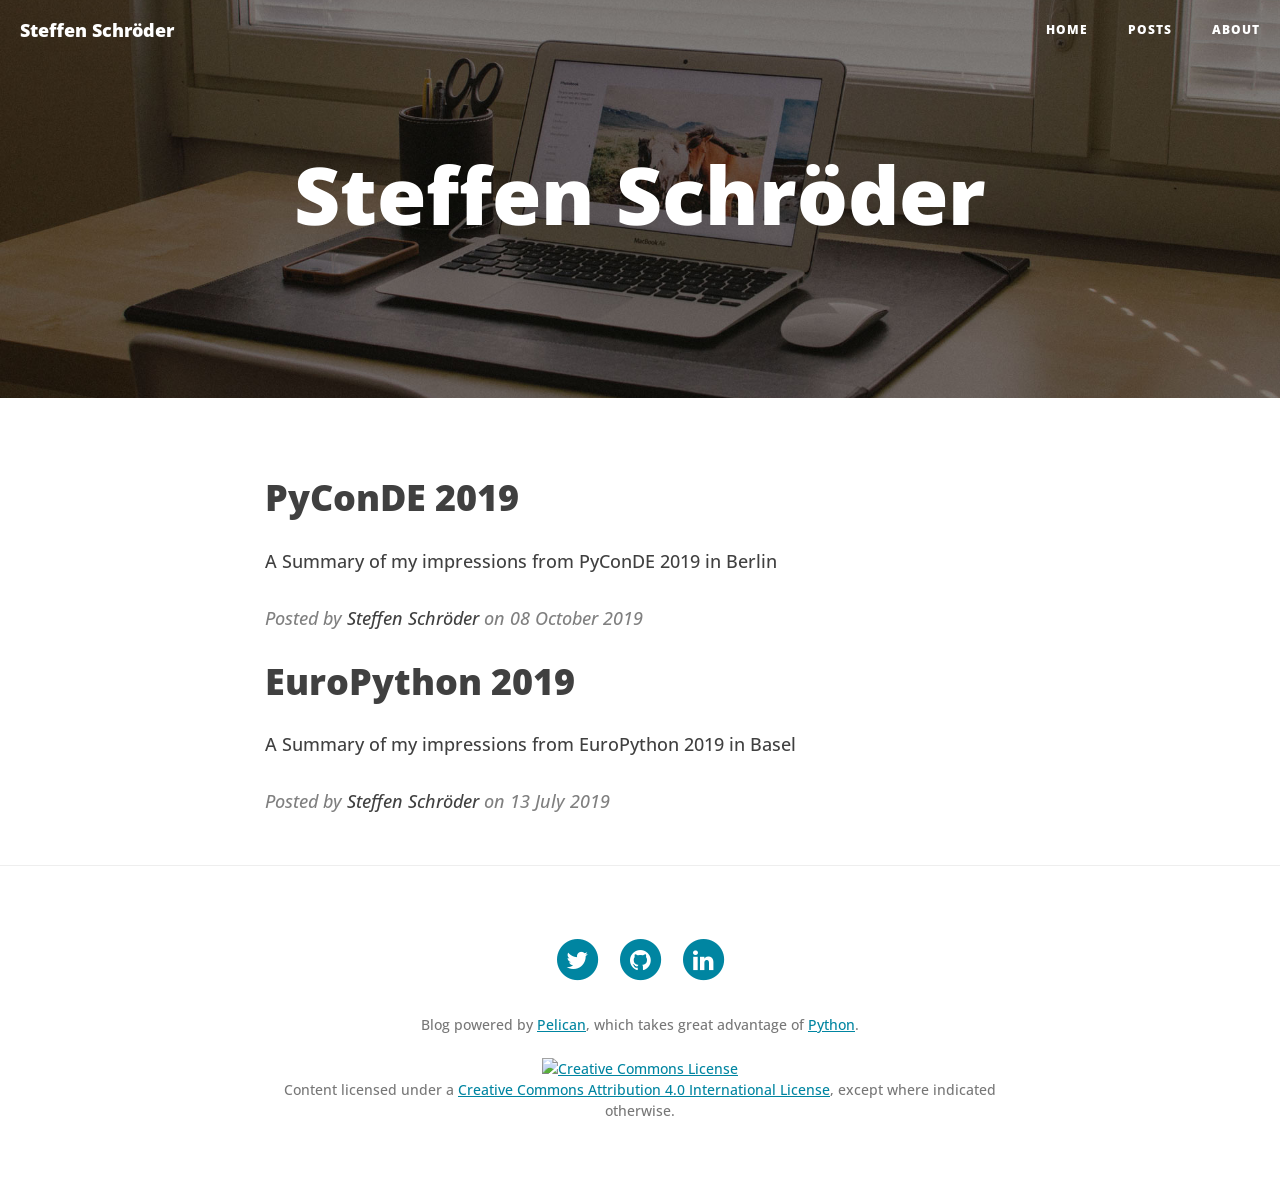
==== index.html @ ef070670 "[ci skip] Automated deployment to GitHub Pages on 1715719997330" ====
<!DOCTYPE html>
<html lang="en">

<head>
        <meta charset="utf-8">
        <meta http-equiv="X-UA-Compatible" content="IE=edge">
        <meta name="viewport" content="width=device-width, initial-scale=1">


        <title>Steffen Schröder</title>

        <!-- Bootstrap Core CSS -->
        <link href="/theme/css/bootstrap.min.css" rel="stylesheet">

        <!-- Custom CSS -->
        <link href="/theme/css/clean-blog.min.css" rel="stylesheet">

        <!-- Code highlight color scheme -->
            <link href="/theme/css/code_blocks/monokai.css" rel="stylesheet">

            <!-- CSS specified by the user -->
            <link href="/theme/css/custom.css" rel="stylesheet">

        <!-- Custom Fonts -->
        <link href="https://maxcdn.bootstrapcdn.com/font-awesome/4.7.0/css/font-awesome.min.css" rel="stylesheet" type="text/css">
        <link href='https://fonts.googleapis.com/css?family=Lora:400,700,400italic,700italic' rel='stylesheet' type='text/css'>
        <link href='https://fonts.googleapis.com/css?family=Open+Sans:300italic,400italic,600italic,700italic,800italic,400,300,600,700,800' rel='stylesheet' type='text/css'>

        <!-- HTML5 Shim and Respond.js IE8 support of HTML5 elements and media queries -->
        <!-- WARNING: Respond.js doesn't work if you view the page via file:// -->
        <!--[if lt IE 9]>
            <script src="https://oss.maxcdn.com/libs/html5shiv/3.7.0/html5shiv.js"></script>
            <script src="https://oss.maxcdn.com/libs/respond.js/1.4.2/respond.min.js"></script>
        <![endif]-->

                <meta property="og:locale" content="usa">
                <meta property="og:locale" content="en_US">
		<meta property="og:site_name" content="Steffen Schröder">
            <meta name="twitter:card" content="summary_large_image">
            <meta name="twitter:site" content="@st_schroeder">
            <meta name="twitter:title" content="Steffen Schröder">
            <meta name="twitter:description" content="View the blog.">
                <meta name="twitter:image" content="/theme/images/post-bg.jpg">
</head>


    <!-- Navigation -->
    <nav class="navbar navbar-default navbar-custom navbar-fixed-top">
        <div class="container-fluid">
            <!-- Brand and toggle get grouped for better mobile display -->
            <div class="navbar-header page-scroll">
                <button type="button" class="navbar-toggle" data-toggle="collapse" data-target="#bs-example-navbar-collapse-1">
                    <span class="sr-only">Toggle navigation</span>
                    <span class="icon-bar"></span>
                    <span class="icon-bar"></span>
                    <span class="icon-bar"></span>
                </button>
                <a class="navbar-brand" href="/">Steffen Schröder</a>
            </div>

            <!-- Collect the nav links, forms, and other content for toggling -->
            <div class="collapse navbar-collapse" id="bs-example-navbar-collapse-1">
                <ul class="nav navbar-nav navbar-right">
                        <li><a href="/">Home</a></li>
                        <li><a href="/archives">Posts</a></li>

                            <li><a href="/about/">About</a></li>
                </ul>
            </div>
            <!-- /.navbar-collapse -->
        </div>
        <!-- /.container -->
    </nav>

    <!-- Page Header -->
    <!-- Set your background image for this header on the line below. -->
        <header class="intro-header" style="background-image: url('/theme/images/home-bg.jpg')">
        <div class="container">
            <div class="row">
                <div class="col-lg-8 col-lg-offset-2 col-md-10 col-md-offset-1">
                    <div class="page-heading">
                        <h1>Steffen Schröder</h1>
                    </div>
                </div>
            </div>
        </div>
    </header>

    <!-- Main Content -->
    <div class="container">
        <div class="row">
            <div class="col-lg-8 col-lg-offset-2 col-md-10 col-md-offset-1">
        <div class="post-preview">
            <a href="/posts/2019/pyconde-2019.html" rel="bookmark" title="Permalink to PyConDE 2019">
                <h2 class="post-title">
                    PyConDE 2019
                </h2>
            </a>
                <p class="article-summary">
                    A Summary of my impressions from PyConDE 2019 in Berlin
                </p>
            <p class="post-meta">Posted by
                    <a href="/author/steffen-schroder.html">Steffen Schröder</a>
                 on 08 October 2019
            </p>
        </div>
        <div class="post-preview">
            <a href="/posts/2019/europython-2019.html" rel="bookmark" title="Permalink to EuroPython 2019">
                <h2 class="post-title">
                    EuroPython 2019
                </h2>
            </a>
                <p class="article-summary">
                    A Summary of my impressions from EuroPython 2019 in Basel
                </p>
            <p class="post-meta">Posted by
                    <a href="/author/steffen-schroder.html">Steffen Schröder</a>
                 on 13 July 2019
            </p>
        </div>

            </div>
        </div>
    </div>

    <hr>

    <!-- Footer -->
    <footer>
        <div class="container">
            <div class="row">
                <div class="col-lg-8 col-lg-offset-2 col-md-10 col-md-offset-1">
                    <ul class="list-inline text-center">
                            <li>
                                <a href="http://twitter.com/st_schroeder">
                                    <span class="fa-stack fa-lg">
                                        <i class="fa fa-circle fa-stack-2x"></i>
                                        <i class="fa fa-twitter fa-stack-1x fa-inverse"></i>
                                    </span>
                                </a>
                            </li>
                            <li>
                                <a href="http://github.com/steffenschroeder">
                                    <span class="fa-stack fa-lg">
                                        <i class="fa fa-circle fa-stack-2x"></i>
                                        <i class="fa fa-github fa-stack-1x fa-inverse"></i>
                                    </span>
                                </a>
                            </li>
                            <li>
                                <a href="http://www.linkedin.com/in/steffenschroeder">
                                    <span class="fa-stack fa-lg">
                                        <i class="fa fa-circle fa-stack-2x"></i>
                                        <i class="fa fa-linkedin fa-stack-1x fa-inverse"></i>
                                    </span>
                                </a>
                            </li>
                    </ul>
<p class="copyright text-muted">
    Blog powered by <a href="http://getpelican.com">Pelican</a>,
    which takes great advantage of <a href="http://python.org">Python</a>. <br />          <br/>
  <a rel="license" href="http://creativecommons.org/licenses/by/4.0/"><img alt="Creative Commons License" style="border-width:0" src="//i.creativecommons.org/l/by/4.0/80x15.png" /></a>
  <br/>
    Content
  licensed under a <a rel="license" href="http://creativecommons.org/licenses/by/4.0/">Creative Commons Attribution 4.0 International License</a>, except where indicated otherwise.

</p>                </div>
            </div>
        </div>
    </footer>

    <!-- jQuery -->
    <script src="/theme/js/jquery.min.js"></script>

    <!-- Bootstrap Core JavaScript -->
    <script src="/theme/js/bootstrap.min.js"></script>

        <!-- Custom Theme JavaScript -->
        <script src="/theme/js/clean-blog.min.js"></script>

</body>

</html>
---- theme/css/clean-blog.min.css ----
/*!
 * Clean Blog v1.0.0 (http://startbootstrap.com)
 * Copyright 2014 Start Bootstrap
 * Licensed under Apache 2.0 (https://github.com/IronSummitMedia/startbootstrap/blob/gh-pages/LICENSE)
 */.caption,.intro-header .page-heading,.intro-header .site-heading,footer .copyright{text-align:center}body{font-family:'Open Sans',Lora,'Times New Roman',serif;font-size:18px;font-weight:500;color:#404040;webkit-tap-highlight-color:#0085a1}.intro-header .page-heading .subheading,.intro-header .post-heading .subheading,.intro-header .site-heading .subheading,.navbar-custom,h1,h2,h3,h4,h5,h6{font-family:'Open Sans','Helvetica Neue',Helvetica,Arial,sans-serif}p{line-height:1.5;margin:30px 0}p a{text-decoration:underline}h1,h2,h3,h4,h5,h6{font-weight:800}a{color:#0085a1}a:focus,a:hover{color:#0057a2}a img:focus,a img:hover{cursor:zoom-in}blockquote{color:grey;font-style:italic}pre{background-color:transparent;font-size:16px}hr.small{max-width:100px;margin:15px auto;border-width:4px;border-color:#fff}.navbar-custom{position:absolute;top:0;left:0;width:100%;z-index:3}.navbar-custom .navbar-brand{font-weight:800}.navbar-custom .nav li a{text-transform:uppercase;font-size:12px;font-weight:800;letter-spacing:1px}@media only screen and (min-width:768px){.navbar-custom{background:0 0;border-bottom:1px solid transparent}.navbar-custom .navbar-brand{color:#fff;padding:20px}.navbar-custom .navbar-brand:focus,.navbar-custom .navbar-brand:hover{color:rgba(255,255,255,.8)}.navbar-custom .nav li a{color:#fff;padding:20px}.navbar-custom .nav li a:focus,.navbar-custom .nav li a:hover{color:rgba(255,255,255,.8)}}@media only screen and (min-width:1170px){.navbar-custom{-webkit-transition:background-color .3s;-moz-transition:background-color .3s;transition:background-color .3s;-webkit-transform:translate3d(0,0,0);-moz-transform:translate3d(0,0,0);-ms-transform:translate3d(0,0,0);-o-transform:translate3d(0,0,0);transform:translate3d(0,0,0);-webkit-backface-visibility:hidden;backface-visibility:hidden}.navbar-custom.is-fixed{position:fixed;top:-61px;background-color:rgba(255,255,255,.9);border-bottom:1px solid #f2f2f2;-webkit-transition:-webkit-transform .3s;-moz-transition:-moz-transform .3s;transition:transform .3s}.navbar-custom.is-fixed .navbar-brand{color:#404040}.navbar-custom.is-fixed .navbar-brand:focus,.navbar-custom.is-fixed .navbar-brand:hover{color:#0085a1}.navbar-custom.is-fixed .nav li a{color:#404040}.navbar-custom.is-fixed .nav li a:focus,.navbar-custom.is-fixed .nav li a:hover{color:#0085a1}.navbar-custom.is-visible{-webkit-transform:translate3d(0,100%,0);-moz-transform:translate3d(0,100%,0);-ms-transform:translate3d(0,100%,0);-o-transform:translate3d(0,100%,0);transform:translate3d(0,100%,0)}}.intro-header{background:center center no-repeat;-webkit-background-size:cover;-moz-background-size:cover;background-size:cover;-o-background-size:cover;margin-bottom:50px}.intro-header .page-heading,.intro-header .post-heading,.intro-header .site-heading{padding:100px 0 50px;color:#fff}.intro-header .page-heading h1,.intro-header .site-heading h1{margin-top:0;font-size:50px}.intro-header .page-heading .subheading,.intro-header .site-heading .subheading{font-size:24px;line-height:1.1,display: block;font-weight:300;margin:10px 0 0}@media only screen and (min-width:768px){.intro-header .page-heading,.intro-header .post-heading,.intro-header .site-heading{padding:150px 0}.intro-header .page-heading h1,.intro-header .site-heading h1{font-size:80px}}.intro-header .post-heading h1{font-size:35px}.intro-header .post-heading .meta,.intro-header .post-heading .subheading{line-height:1.1;display:block}.intro-header .post-heading .subheading{font-size:24px;margin:10px 0 30px;font-weight:600}.intro-header .post-heading .meta{font-family:Lora,'Times New Roman',serif;font-style:italic;font-weight:300;font-size:20px}.intro-header .post-heading .meta a{color:#fff}@media only screen and (min-width:768px){.intro-header .post-heading h1{font-size:55px}.intro-header .post-heading .subheading{font-size:30px}}.post-preview>a{color:#404040}.post-preview>a:focus,.post-preview>a:hover{text-decoration:none;color:#0085a1}.post-preview>a>.post-title{font-size:30px;margin-top:30px;margin-bottom:10px}.post-preview>a>.post-subtitle{margin:0 0 10px;font-weight:300}.post-preview>.post-meta{color:grey;font-size:18px;font-style:italic;margin-top:0}.post-preview>.post-meta>a{text-decoration:none;color:#404040}.post-preview>.post-meta>a:focus,.post-preview>.post-meta>a:hover{color:#0085a1;text-decoration:underline}@media only screen and (min-width:768px){.post-preview>a>.post-title{font-size:36px}}.section-heading{font-size:36px;margin-top:60px;font-weight:700}.btn,.pager li>a,.pager li>span{font-family:'Open Sans','Helvetica Neue',Helvetica,Arial,sans-serif;text-transform:uppercase;font-weight:800;letter-spacing:1px}.caption{font-size:14px;padding:10px;font-style:italic;margin:0;display:block;border-bottom-right-radius:5px;border-bottom-left-radius:5px}footer{padding:50px 0 65px}footer .list-inline{margin:0;padding:0}footer .copyright{font-size:14px;margin-bottom:0}.floating-label-form-group{font-size:14px;position:relative;margin-bottom:0;padding-bottom:.5em;border-bottom:1px solid #eee}.floating-label-form-group input,.floating-label-form-group textarea{z-index:1;position:relative;padding-right:0;padding-left:0;border:none;border-radius:0;font-size:1.5em;background:0 0;box-shadow:none!important;resize:none}.floating-label-form-group label{display:block;z-index:0;position:relative;top:2em;margin:0;font-size:.85em;line-height:1.764705882em;vertical-align:middle;vertical-align:baseline;opacity:0;-webkit-transition:top .3s ease,opacity .3s ease;-moz-transition:top .3s ease,opacity .3s ease;-ms-transition:top .3s ease,opacity .3s ease;transition:top .3s ease,opacity .3s ease}.floating-label-form-group::not(:first-child){padding-left:14px;border-left:1px solid #eee}.floating-label-form-group-with-value label{top:0;opacity:1}.floating-label-form-group-with-focus label{color:#0085a1}form .row:first-child .floating-label-form-group{border-top:1px solid #eee}.btn{font-size:14px;border-radius:0;padding:15px 25px}.btn-lg{font-size:16px;padding:25px 35px}.btn-default:focus,.btn-default:hover{background-color:#0085a1;border:1px solid #0085a1;color:#fff}.pager{margin:20px 0 0}.pager li>a,.pager li>span{font-size:14px;padding:15px 25px;background-color:#fff;border-radius:0}.pager li>a:focus,.pager li>a:hover{color:#fff;background-color:#0085a1;border:1px solid #0085a1}.pager .disabled>a,.pager .disabled>a:focus,.pager .disabled>a:hover,.pager .disabled>span{color:grey;background-color:#404040;cursor:not-allowed}::-moz-selection{color:#fff;text-shadow:none;background:#0085a1}::selection{color:#fff;text-shadow:none;background:#0085a1}img{max-width:100%;height:auto;width:auto\9}img::selection{color:#fff;background:0 0}img::-moz-selection{color:#fff;background:0 0}
---- theme/css/code_blocks/monokai.css ----
pre{white-space:pre;overflow:auto;word-wrap:normal;-moz-border-radius:3px;-webkit-border-radius:3px;border-radius:3px;padding:20px;background:#343642;color:#C1C2C3}.hll{background-color:#49483e}.c{color:#75715e}.err{color:#960050;background-color:#1e0010}.k{color:#66d9ef}.l{color:#ae81ff}.n{color:#f8f8f2}.o{color:#f92672}.p{color:#f8f8f2}.cm{color:#75715e}.cp{color:#75715e}.c1{color:#75715e}.cs{color:#75715e}.ge{font-style:italic}.gs{font-weight:700}.kc{color:#66d9ef}.kd{color:#66d9ef}.kn{color:#f92672}.kp{color:#66d9ef}.kr{color:#66d9ef}.kt{color:#66d9ef}.ld{color:#e6db74}.m{color:#ae81ff}.s{color:#e6db74}.na{color:#a6e22e}.nb{color:#f8f8f2}.nc{color:#a6e22e}.no{color:#66d9ef}.nd{color:#a6e22e}.ni{color:#f8f8f2}.ne{color:#a6e22e}.nf{color:#a6e22e}.nl{color:#f8f8f2}.nn{color:#f8f8f2}.nx{color:#a6e22e}.py{color:#f8f8f2}.nt{color:#f92672}.nv{color:#f8f8f2}.ow{color:#f92672}.w{color:#f8f8f2}.mf{color:#ae81ff}.mh{color:#ae81ff}.mi{color:#ae81ff}.mo{color:#ae81ff}.sb{color:#e6db74}.sc{color:#e6db74}.sd{color:#e6db74}.s2{color:#e6db74}.se{color:#ae81ff}.sh{color:#e6db74}.si{color:#e6db74}.sx{color:#e6db74}.sr{color:#e6db74}.s1{color:#e6db74}.ss{color:#e6db74}.bp{color:#f8f8f2}.vc{color:#f8f8f2}.vg{color:#f8f8f2}.vi{color:#f8f8f2}.il{color:#ae81ff}.gu{color:#75715e}.gd{color:#f92672}.gi{color:#a6e22e}
---- theme/css/custom.css ----
/* For the first paragraph, remove the to margin because block-quote has one */
blockquote p:first-of-type {
    margin-top: 0;
}
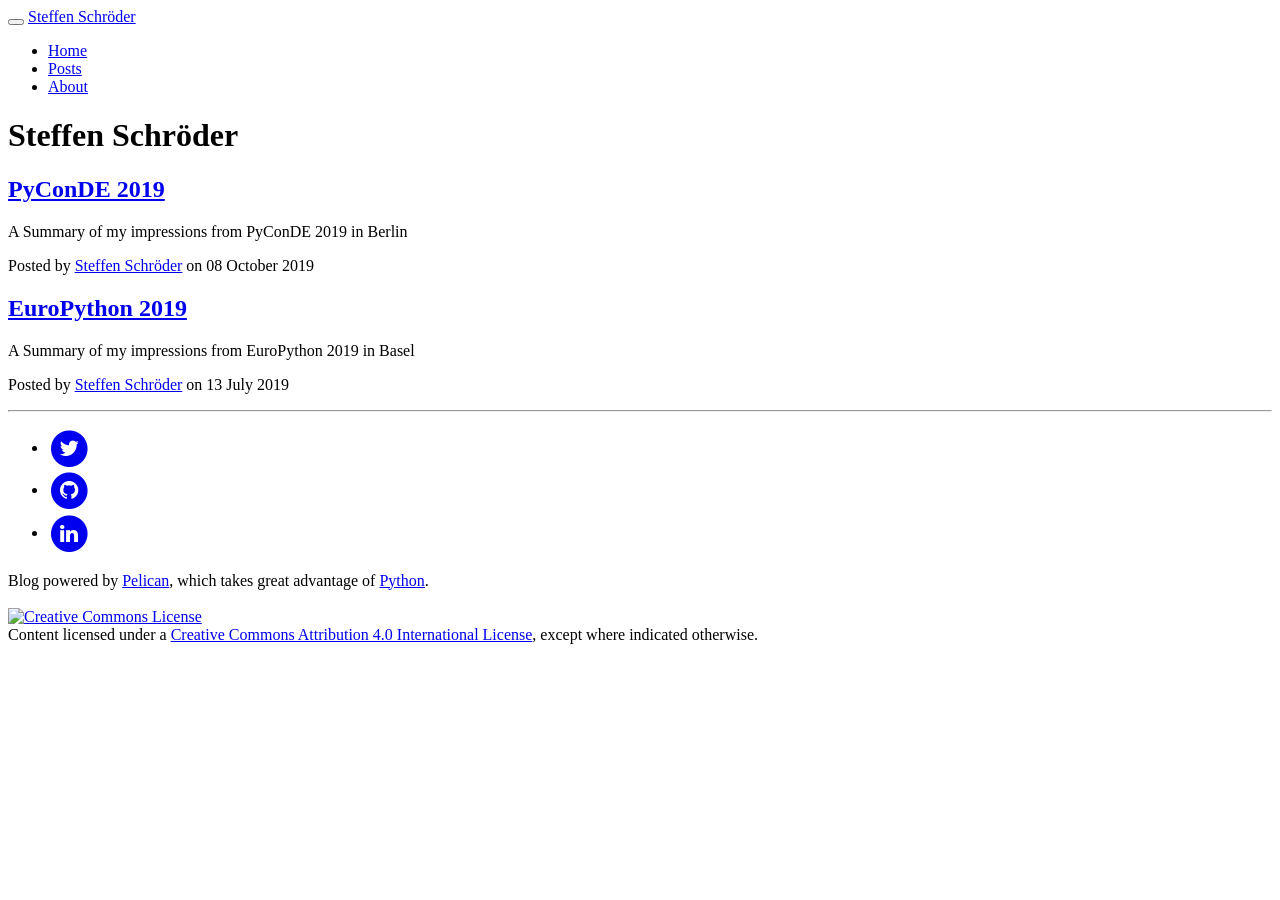
==== commit f10df57a: "deploy: 15a2004b83d7ae03614b5defe2e950d0ce5f00f3" ====
--- a/index.html
+++ b/index.html
@@ -9,17 +9,18 @@
 
         <title>Steffen Schröder</title>
 
+            <link href="https://steffen-schroeder.com/feeds/all.atom.xml" type="application/atom+xml" rel="alternate" title="Steffen Schröder Full Atom Feed" />
         <!-- Bootstrap Core CSS -->
-        <link href="/theme/css/bootstrap.min.css" rel="stylesheet">
+        <link href="https://steffen-schroeder.com/theme/css/bootstrap.min.css" rel="stylesheet">
 
         <!-- Custom CSS -->
-        <link href="/theme/css/clean-blog.min.css" rel="stylesheet">
+        <link href="https://steffen-schroeder.com/theme/css/clean-blog.min.css" rel="stylesheet">
 
         <!-- Code highlight color scheme -->
-            <link href="/theme/css/code_blocks/monokai.css" rel="stylesheet">
+            <link href="https://steffen-schroeder.com/theme/css/code_blocks/monokai.css" rel="stylesheet">
 
             <!-- CSS specified by the user -->
-            <link href="/theme/css/custom.css" rel="stylesheet">
+            <link href="https://steffen-schroeder.com/theme/css/custom.css" rel="stylesheet">
 
         <!-- Custom Fonts -->
         <link href="https://maxcdn.bootstrapcdn.com/font-awesome/4.7.0/css/font-awesome.min.css" rel="stylesheet" type="text/css">
@@ -40,7 +41,7 @@
             <meta name="twitter:site" content="@st_schroeder">
             <meta name="twitter:title" content="Steffen Schröder">
             <meta name="twitter:description" content="View the blog.">
-                <meta name="twitter:image" content="/theme/images/post-bg.jpg">
+                <meta name="twitter:image" content="https://steffen-schroeder.com/theme/images/post-bg.jpg">
 </head>
 
 
@@ -55,7 +56,7 @@
                     <span class="icon-bar"></span>
                     <span class="icon-bar"></span>
                 </button>
-                <a class="navbar-brand" href="/">Steffen Schröder</a>
+                <a class="navbar-brand" href="https://steffen-schroeder.com/">Steffen Schröder</a>
             </div>
 
             <!-- Collect the nav links, forms, and other content for toggling -->
@@ -64,7 +65,7 @@
                         <li><a href="/">Home</a></li>
                         <li><a href="/archives">Posts</a></li>
 
-                            <li><a href="/about/">About</a></li>
+                            <li><a href="https://steffen-schroeder.com/about/">About</a></li>
                 </ul>
             </div>
             <!-- /.navbar-collapse -->
@@ -74,7 +75,7 @@
 
     <!-- Page Header -->
     <!-- Set your background image for this header on the line below. -->
-        <header class="intro-header" style="background-image: url('/theme/images/home-bg.jpg')">
+        <header class="intro-header" style="background-image: url('https://steffen-schroeder.com/theme/images/home-bg.jpg')">
         <div class="container">
             <div class="row">
                 <div class="col-lg-8 col-lg-offset-2 col-md-10 col-md-offset-1">
@@ -91,7 +92,7 @@
         <div class="row">
             <div class="col-lg-8 col-lg-offset-2 col-md-10 col-md-offset-1">
         <div class="post-preview">
-            <a href="/posts/2019/pyconde-2019.html" rel="bookmark" title="Permalink to PyConDE 2019">
+            <a href="https://steffen-schroeder.com/posts/2019/pyconde-2019.html" rel="bookmark" title="Permalink to PyConDE 2019">
                 <h2 class="post-title">
                     PyConDE 2019
                 </h2>
@@ -100,12 +101,12 @@
                     A Summary of my impressions from PyConDE 2019 in Berlin
                 </p>
             <p class="post-meta">Posted by
-                    <a href="/author/steffen-schroder.html">Steffen Schröder</a>
+                    <a href="https://steffen-schroeder.com/author/steffen-schroder.html">Steffen Schröder</a>
                  on 08 October 2019
             </p>
         </div>
         <div class="post-preview">
-            <a href="/posts/2019/europython-2019.html" rel="bookmark" title="Permalink to EuroPython 2019">
+            <a href="https://steffen-schroeder.com/posts/2019/europython-2019.html" rel="bookmark" title="Permalink to EuroPython 2019">
                 <h2 class="post-title">
                     EuroPython 2019
                 </h2>
@@ -114,7 +115,7 @@
                     A Summary of my impressions from EuroPython 2019 in Basel
                 </p>
             <p class="post-meta">Posted by
-                    <a href="/author/steffen-schroder.html">Steffen Schröder</a>
+                    <a href="https://steffen-schroeder.com/author/steffen-schroder.html">Steffen Schröder</a>
                  on 13 July 2019
             </p>
         </div>
@@ -170,13 +171,13 @@
     </footer>
 
     <!-- jQuery -->
-    <script src="/theme/js/jquery.min.js"></script>
+    <script src="https://steffen-schroeder.com/theme/js/jquery.min.js"></script>
 
     <!-- Bootstrap Core JavaScript -->
-    <script src="/theme/js/bootstrap.min.js"></script>
+    <script src="https://steffen-schroeder.com/theme/js/bootstrap.min.js"></script>
 
         <!-- Custom Theme JavaScript -->
-        <script src="/theme/js/clean-blog.min.js"></script>
+        <script src="https://steffen-schroeder.com/theme/js/clean-blog.min.js"></script>
 
 </body>
 
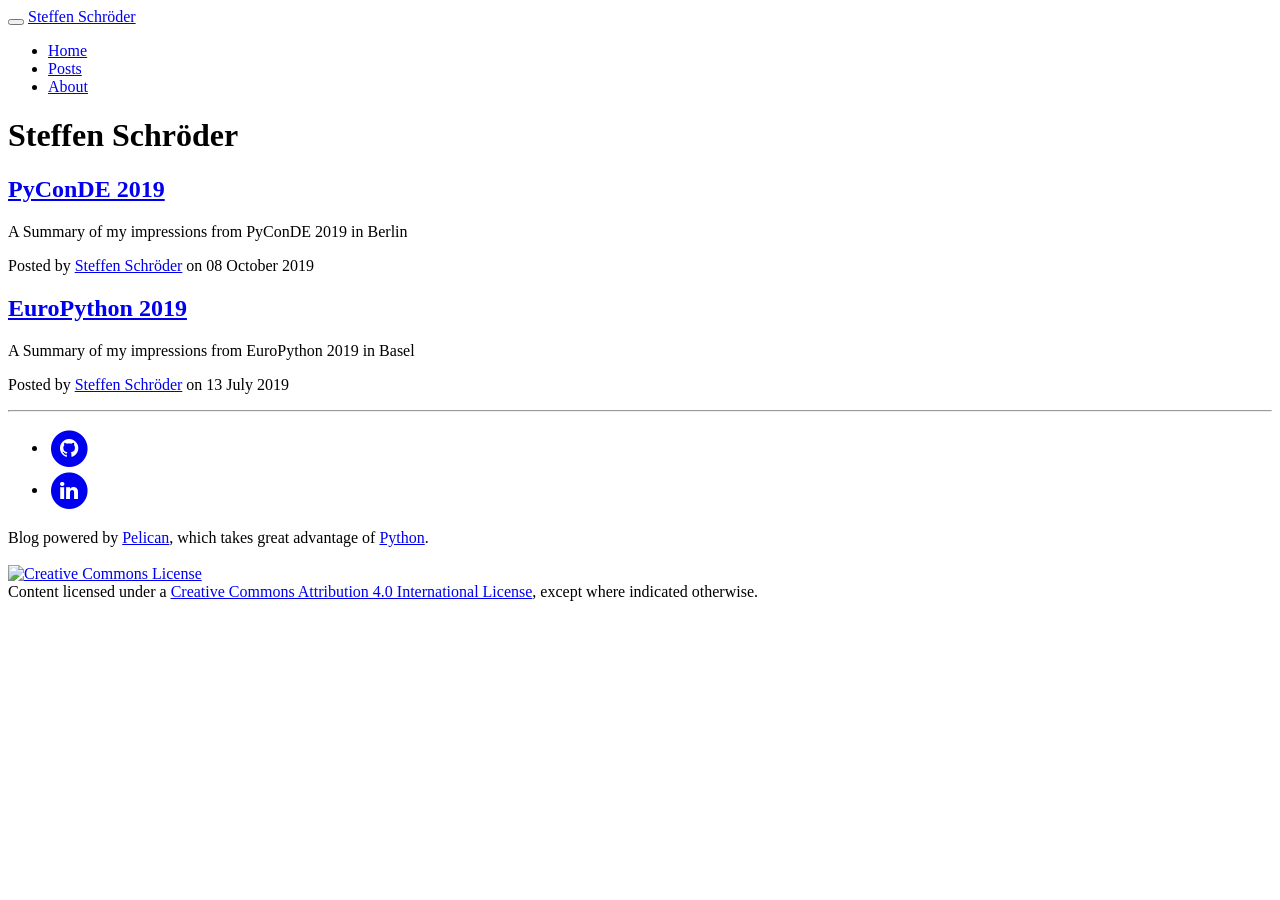
==== commit e60b0f01: "deploy: a86b6b2de9124d067b89c1c1b8f02e3fc0ed0334" ====
--- a/index.html
+++ b/index.html
@@ -37,11 +37,6 @@
                 <meta property="og:locale" content="usa">
                 <meta property="og:locale" content="en_US">
 		<meta property="og:site_name" content="Steffen Schröder">
-            <meta name="twitter:card" content="summary_large_image">
-            <meta name="twitter:site" content="@st_schroeder">
-            <meta name="twitter:title" content="Steffen Schröder">
-            <meta name="twitter:description" content="View the blog.">
-                <meta name="twitter:image" content="https://steffen-schroeder.com/theme/images/post-bg.jpg">
 </head>
 
 
@@ -133,14 +128,6 @@
                 <div class="col-lg-8 col-lg-offset-2 col-md-10 col-md-offset-1">
                     <ul class="list-inline text-center">
                             <li>
-                                <a href="http://twitter.com/st_schroeder">
-                                    <span class="fa-stack fa-lg">
-                                        <i class="fa fa-circle fa-stack-2x"></i>
-                                        <i class="fa fa-twitter fa-stack-1x fa-inverse"></i>
-                                    </span>
-                                </a>
-                            </li>
-                            <li>
                                 <a href="http://github.com/steffenschroeder">
                                     <span class="fa-stack fa-lg">
                                         <i class="fa fa-circle fa-stack-2x"></i>
